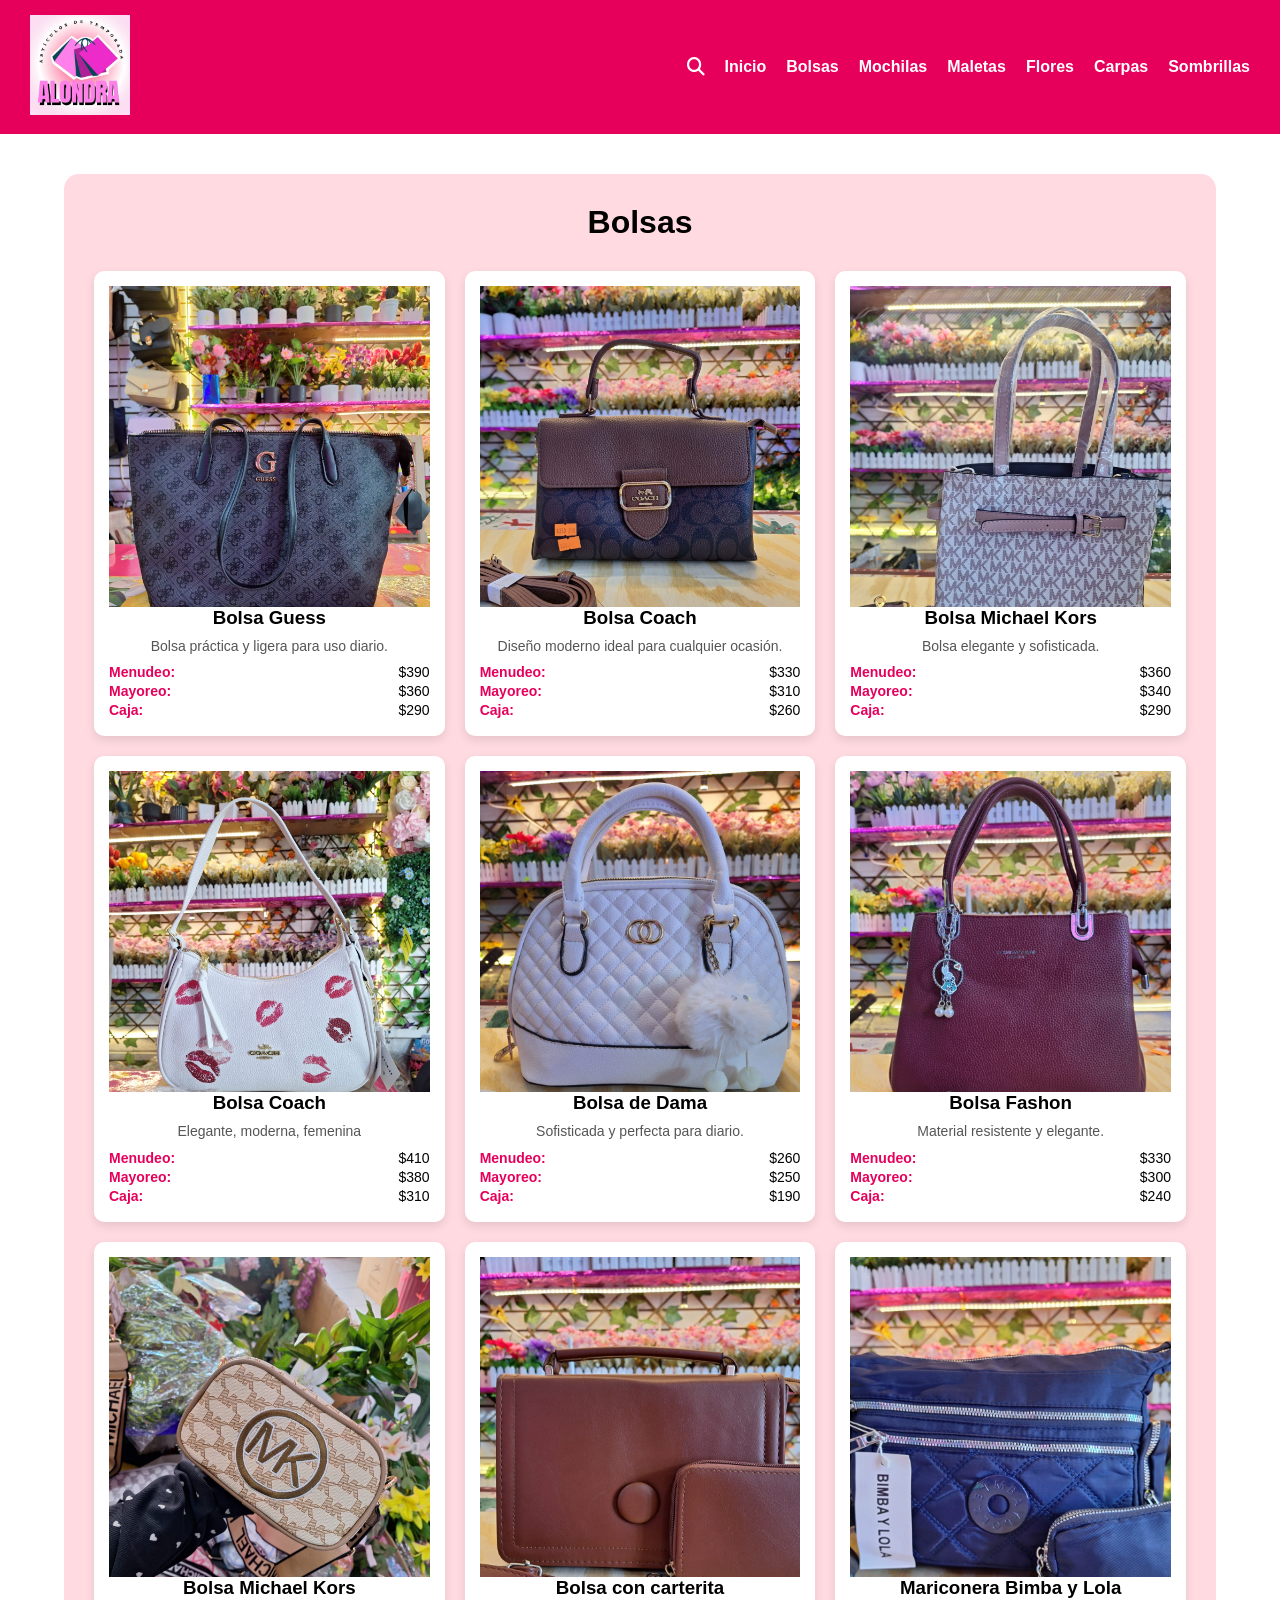
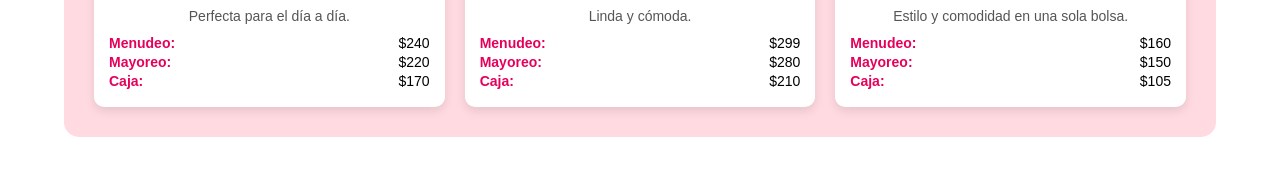
==== Bolsas.html @ b814a70a "primer commit" ====
<!DOCTYPE html>
<html lang="es">
<head>
    <meta charset="UTF-8">
    <meta name="viewport" content="width=device-width, initial-scale=1.0">
    <title>Bolsas - Artículos Alondra</title>
    <link rel="icon" href="logo.jpeg">
    <link rel="stylesheet" href="estilos.css">
    <link rel="stylesheet" href="https://cdnjs.cloudflare.com/ajax/libs/font-awesome/6.5.0/css/all.min.css">
</head>
<body>

<header class="header">
    <div class="logo">
        <img src="logo.jpeg">
    </div>

    <nav class="menu">
        <ul>
               <li class="buscador-li">
        <div class="buscador-box">
            <i class="fas fa-search"></i>
            <input type="text" id="buscador" placeholder="Buscar..." onkeyup="filtrarProductos()">
        </div>
    </li>
            <li><a href="ADTA.html">Inicio</a></li>
            <li><a href="Bolsas.html">Bolsas</a></li>
            <li><a href="Mochilas.html">Mochilas</a></li>
            <li><a href="Maletas.html">Maletas</a></li>
            <li><a href="Flores.html">Flores</a></li>
            <li><a href="Carpas.html">Carpas</a></li>
            <li><a href="Sombrillas.html">Sombrillas</a></li>
        </ul>
    </nav>
</header>

<main class="container">

<h1>Bolsas</h1>

<div class="productos">


<div class="card">
<div class="slider">
<img src="Bolsas/Guess_1.jpeg" onclick="abrirImagen(this.src, event)">
<img src="Bolsas/Guess_2.jpeg" onclick="abrirImagen(this.src, event)">
</div>
<h3>Bolsa Guess</h3>
<p class="descripcion">Bolsa práctica y ligera para uso diario.</p>
<div class="precios">
<p><span>Menudeo:</span> $390</p>
<p><span>Mayoreo:</span> $360</p>
<p><span>Caja:</span> $290</p>
</div>
</div>

<!-- 🔥 DUPLICA ESTO 10 VECES -->

<div class="card">
<div class="slider">
<img src="Bolsas/Coach_1.jpeg" onclick="abrirImagen(this.src, event)">
<img src="Bolsas/Coach_2.jpeg" onclick="abrirImagen(this.src, event)">
<img src="Bolsas/Coach_3.jpeg" onclick="abrirImagen(this.src, event)">
<img src="Bolsas/Coach_4.jpeg" onclick="abrirImagen(this.src, event)">
</div>
<h3>Bolsa Coach</h3>
<p class="descripcion">Diseño moderno ideal para cualquier ocasión.</p>
<div class="precios">
<p><span>Menudeo:</span> $330</p>
<p><span>Mayoreo:</span> $310</p>
<p><span>Caja:</span> $260</p>
</div>
</div>

<div class="card">
<div class="slider">
<img src="Bolsas/MK_1.jpeg" onclick="abrirImagen(this.src, event)">
<img src="Bolsas/MK_2.jpeg" onclick="abrirImagen(this.src, event)">
<img src="Bolsas/MK_3.jpeg" onclick="abrirImagen(this.src, event)">
<img src="Bolsas/MK_4.jpeg" onclick="abrirImagen(this.src, event)">
</div>
<h3>Bolsa Michael Kors</h3>
<p class="descripcion">Bolsa elegante y sofisticada.</p>
<div class="precios">
<p><span>Menudeo:</span> $360</p>
<p><span>Mayoreo:</span> $340</p>
<p><span>Caja:</span> $290</p>
</div>
</div>

<div class="card">
<div class="slider">
<img src="Bolsas/Coach_beso_1.jpeg" onclick="abrirImagen(this.src, event)">
<img src="Bolsas/Coach_beso_2.jpeg" onclick="abrirImagen(this.src, event)">
</div>
<h3>Bolsa Coach</h3>
<p class="descripcion">Elegante, moderna, femenina</p>
<div class="precios">
<p><span>Menudeo:</span> $410</p>
<p><span>Mayoreo:</span> $380</p>
<p><span>Caja:</span> $310</p>
</div>
</div>

<div class="card">
<div class="slider">
<img src="Bolsas/Bolsa_1.jpeg" onclick="abrirImagen(this.src, event)">
<img src="Bolsas/Bolsa_2.jpeg" onclick="abrirImagen(this.src, event)">
<img src="Bolsas/Bolsa_3.jpeg" onclick="abrirImagen(this.src, event)">
<img src="Bolsas/Bolsa_4.jpeg" onclick="abrirImagen(this.src, event)">
<img src="Bolsas/Bolsa_5.jpeg" onclick="abrirImagen(this.src, event)">
<img src="Bolsas/Bolsa_6.jpeg" onclick="abrirImagen(this.src, event)">
</div>
<h3>Bolsa de Dama</h3>
<p class="descripcion">Sofisticada y perfecta para diario.</p>
<div class="precios">
<p><span>Menudeo:</span> $260</p>
<p><span>Mayoreo:</span> $250</p>
<p><span>Caja:</span> $190</p>
</div>
</div>

<div class="card">
<div class="slider">
<img src="Bolsas/Fashion_1.jpeg" onclick="abrirImagen(this.src, event)">
<img src="Bolsas/Fashion_2.jpeg" onclick="abrirImagen(this.src, event)">
<img src="Bolsas/Fashion_3.jpeg" onclick="abrirImagen(this.src, event)">
<img src="Bolsas/Fashion_4.jpeg" onclick="abrirImagen(this.src, event)">
<img src="Bolsas/Fashion_5.jpeg" onclick="abrirImagen(this.src, event)">
</div>
<h3>Bolsa Fashon</h3>
<p class="descripcion">Material resistente y elegante.</p>
<div class="precios">
<p><span>Menudeo:</span> $330</p>
<p><span>Mayoreo:</span> $300</p>
<p><span>Caja:</span> $240</p>
</div>
</div>

<div class="card">
<div class="slider">
<img src="Bolsas/Mariconera_mk.jpeg" onclick="abrirImagen(this.src, event)">
<img src="Bolsas/Mariconera_mk2.jpeg" onclick="abrirImagen(this.src, event)">
<img src="Bolsas/Mariconera_mk3.jpeg" onclick="abrirImagen(this.src, event)">
<img src="Bolsas/Mariconera_mk4.jpeg" onclick="abrirImagen(this.src, event)">
<img src="Bolsas/Mariconera_mk5.jpeg" onclick="abrirImagen(this.src, event)">
</div>
<h3>Bolsa Michael Kors</h3>
<p class="descripcion">Perfecta para el día a día.</p>
<div class="precios">
<p><span>Menudeo:</span> $240</p>
<p><span>Mayoreo:</span> $220</p>
<p><span>Caja:</span> $170</p>
</div>
</div>

<div class="card">
<div class="slider">
<img src="Bolsas/Bolsacar_1.jpeg" onclick="abrirImagen(this.src, event)">
<img src="Bolsas/Bolsacar_2.jpeg" onclick="abrirImagen(this.src, event)">
<img src="Bolsas/Bolsacar_3.jpeg" onclick="abrirImagen(this.src, event)">
<img src="Bolsas/Bolsacar_4.jpeg" onclick="abrirImagen(this.src, event)">
</div>
<h3>Bolsa con carterita</h3>
<p class="descripcion">Linda y cómoda.</p>
<div class="precios">
<p><span>Menudeo:</span> $299</p>
<p><span>Mayoreo:</span> $280</p>
<p><span>Caja:</span> $210</p>
</div>
</div>


<div class="card">
<div class="slider">
<img src="Bolsas/Mariconera_1.jpeg" onclick="abrirImagen(this.src, event)">
<img src="Bolsas/Mariconera_2.jpeg" onclick="abrirImagen(this.src, event)">
<img src="Bolsas/Mariconera_3.jpeg" onclick="abrirImagen(this.src, event)">
<img src="Bolsas/Mariconera_4.jpeg" onclick="abrirImagen(this.src, event)">
<img src="Bolsas/Mariconera_5.jpeg" onclick="abrirImagen(this.src, event)">
<img src="Bolsas/Mariconera_6.jpeg" onclick="abrirImagen(this.src, event)">
<img src="Bolsas/Mariconera_7.jpeg" onclick="abrirImagen(this.src, event)">
<img src="Bolsas/Mariconera_8.jpeg" onclick="abrirImagen(this.src, event)">
</div>
<h3>Mariconera Bimba y Lola</h3>
<p class="descripcion">Estilo y comodidad en una sola bolsa.</p>
<div class="precios">
<p><span>Menudeo:</span> $160</p>
<p><span>Mayoreo:</span> $150</p>
<p><span>Caja:</span> $105</p>
</div>
</div>

</div>
</main>

<!-- MODAL -->
<div id="modal" class="modal">
<span class="cerrar" onclick="cerrarImagen()">&times;</span>

<button class="prev-modal">&#10094;</button>

<img id="imgGrande">

<button class="next-modal">&#10095;</button>
</div>

<script>
let imagenes = [];
let indexActual = 0;

function abrirImagen(src, e) {
    const slider = e.target.parentElement;
    imagenes = Array.from(slider.querySelectorAll("img"));

    indexActual = imagenes.findIndex(img => img.src === e.target.src);

    document.getElementById("modal").style.display = "flex";
    document.getElementById("imgGrande").src = src;
}

function cerrarImagen() {
    document.getElementById("modal").style.display = "none";
}

document.querySelector(".next-modal").onclick = () => {
    indexActual = (indexActual + 1) % imagenes.length;
    document.getElementById("imgGrande").src = imagenes[indexActual].src;
};

document.querySelector(".prev-modal").onclick = () => {
    indexActual = (indexActual - 1 + imagenes.length) % imagenes.length;
    document.getElementById("imgGrande").src = imagenes[indexActual].src;
};
</script>
<script>
function filtrarProductos() {
    const input = document.getElementById("buscador").value.toLowerCase();
    const cards = document.querySelectorAll(".card");

    cards.forEach(card => {
        const titulo = card.querySelector("h3").textContent.toLowerCase();

        if (titulo.includes(input)) {
            card.style.display = "block";
        } else {
            card.style.display = "none";
        }
    });
}
</script>
<script>
const buscadorBox = document.querySelector(".buscador-box");
const input = buscadorBox.querySelector("input");
const icono = buscadorBox.querySelector("i");

icono.addEventListener("click", () => {
    buscadorBox.classList.toggle("active");
    input.focus(); // 🔥 ESTO ES CLAVE
});
</script>
</body>
</html>
---- estilos.css ----
/* RESET */
* {
    margin: 0;
    padding: 0;
    box-sizing: border-box;
    font-family: Arial, sans-serif;
}

body {
    background-image: url("https://i.pinimg.com/736x/4f/77/6e/4f776ec29891259d1a5de63f2722df43.jpg");
    background-size: cover;
    background-position: center;
    background-attachment: fixed; /* efecto parallax 😏 */
}

/* HEADER */
.header {
    display: flex;
    align-items: center;
    justify-content: space-between;
    background-color: #E6005C; /* Rosa mexicano */
    padding: 15px 30px;
    flex-wrap: wrap;
}

.logo img {
    width: 100px;   /* tamaño del logo */
    height: auto;  /* mantiene proporción */
}

/* MENÚ */
.menu ul {
    list-style: none;
    display: flex;
    gap: 20px;
}

.menu a {
    text-decoration: none;
    color: white;
    font-weight: bold;
    transition: 0.3s;
}

.menu a:hover {
    opacity: 0.7;
}

/* CONTENEDOR PRINCIPAL */
.container {
    margin: 40px auto;
    width: 90%;
    padding: 30px;
    background-color: rgba(255, 182, 193, 0.5); /* Rosa pastel translúcido */
    border-radius: 15px;
    backdrop-filter: blur(5px);
    height: auto;
}

/* TÍTULO */
.container h1 {
    text-align: center;
    margin-bottom: 30px;
}

/* PRODUCTOS */
.productos {
    display: grid;
    grid-template-columns: repeat(3, 1fr);
    gap: 20px;
}

/* TARJETAS */
.card {
    background: white;
    border-radius: 10px;
    padding: 15px;
    text-align: center;
    box-shadow: 0 4px 10px rgba(0,0,0,0.1);
    transition: 0.3s;
}

.card:hover {
    transform: scale(1.05);
}

/* IMAGEN */
/* 🔥 rompe cualquier conflicto */
.card img {
    width: 100%;
    height: auto;
}

/* PRECIO */
.precio {
    color: #E6005C;
    font-size: 18px;
    font-weight: bold;
    margin: 10px 0;
}

/* BOTÓN */
button {
    background-color: #E6005C;
    color: white;
    border: none;
    padding: 10px;
    border-radius: 8px;
    cursor: pointer;
    transition: 0.3s;
}

button:hover {
    background-color: #c4004d;
}

/* 📱 RESPONSIVE PARA TABLET */
@media (max-width: 900px) {
    .productos {
        grid-template-columns: repeat(2, 1fr);
    }

    .menu ul {
        gap: 10px;
        font-size: 14px;
    }
}

/* 📱 RESPONSIVE PARA CELULAR */
@media (max-width: 600px) {

    .header {
        flex-direction: column;
        align-items: flex-start;
    }

    .menu ul {
        flex-direction: column;
        width: 100%;
        margin-top: 10px;
    }

    .menu li {
        padding: 8px 0;
    }

    .productos {
        grid-template-columns: 1fr;
    }

    .container {
        padding: 20px;
    }

    .container h1 {
        font-size: 22px;
    }

}
/* FOOTER COMPLETO */
.footer {
    width: 100%;
    background-color: #E6005C;
    color: white;
    padding: 25px 0;
    
    display: flex;
    flex-direction: column;
    align-items: center;   /* centra todo */
    justify-content: center;
    text-align: center;
}

/* TEXTO */
.footer p {
    margin-bottom: 12px;
    font-weight: bold;
    font-size: 16px;
}

/* CONTENEDOR REDES */
.redes {
    display: flex;
    justify-content: center;
    align-items: center;
    gap: 30px;
}

/* ICONOS */
.redes a {
    display: flex;
    justify-content: center;
    align-items: center;

    font-size: 28px;
    color: white;
    text-decoration: none;
    transition: 0.3s;
}

/* EFECTO HOVER */
.redes a:hover {
    transform: scale(1.2);
}

/* COLORES AL PASAR EL MOUSE */
.redes a:nth-child(1):hover {
    color: #1877F2; /* Facebook */
}

.redes a:nth-child(2):hover {
    color: #000000; /* TikTok */
}

.redes a:nth-child(3):hover {
    color: #25D366; /* WhatsApp */
}
/* SLIDER */
.slider {
    display: flex !important;
    overflow-x: auto !important;
    width: 100% !important;
    flex-wrap: nowrap;
}

.slider img {
    width: 100% !important;
    height: 400px !important;
    object-fit: cover;

    flex: 0 0 100% !important;  /* 🔥 CLAVE */
}

.slider::-webkit-scrollbar {
    display: none;
}
.slider {
    aspect-ratio: 1/1; /* cuadrado perfecto */
}
.slider {
    scroll-behavior: smooth;

}

/* CONTENEDOR */
.slider-container {
    position: relative;
}

/* BOTONES */
.prev, .next {
    position: absolute;
    top: 50%;
    transform: translateY(-50%);
    
    background-color: rgba(0,0,0,0.5);
    color: white;
    border: none;
    font-size: 20px;
    padding: 8px 12px;
    cursor: pointer;
    border-radius: 50%;
    z-index: 10;
}

.prev { left: 5px; }
.next { right: 5px; }

.prev:hover, .next:hover {
    background-color: rgba(0,0,0,0.8);
}

/* PUNTOS */
.dots {
    display: flex;
    justify-content: center;
    margin-top: 8px;
    gap: 6px;
}

.dots span {
    width: 8px;
    height: 8px;
    background: #ccc;
    border-radius: 50%;
    cursor: pointer;
}

.dots .active {
    background: #E6005C;
}

.precios p {
    display: flex;
    justify-content: space-between;
    font-size: 14px;
    margin: 3px 0;
}

.precios span {
    font-weight: bold;
    color: #E6005C;
}

.descripcion {
    font-size: 14px;
    color: #555;
    margin: 8px 0;
    line-height: 1.4;
}


.modal {
    display: none;
    position: fixed;
    z-index: 9999;
    left: 0;
    top: 0;
    width: 100%;
    height: 100%;

    background-color: rgba(0,0,0,0.8);

    justify-content: center;
    align-items: center;
}

.modal img {
    max-width: 90%;
    max-height: 90%;
    border-radius: 10px;
}

/* BOTON CERRAR */
.cerrar {
    position: absolute;
    top: 20px;
    right: 30px;
    font-size: 35px;
    color: white;
    cursor: pointer;
    z-index: 10000;
}

/* FLECHAS MODAL */
.prev-modal, .next-modal {
    position: absolute;
    top: 50%;
    transform: translateY(-50%);
    
    background: rgba(0,0,0,0.5);
    color: white;
    border: none;
    font-size: 25px;
    padding: 10px;
    cursor: pointer;
    z-index: 10000;
}

.prev-modal { left: 20px; }
.next-modal { right: 20px; }

.buscador-box {
    position: relative;
    display: flex;
    align-items: center;
}

/* ICONO */
.buscador-box i {
    color: white;
    font-size: 18px;
    cursor: pointer;
    z-index: 2;
}

/* INPUT OCULTO */
.buscador-box input {
    width: 0;
    opacity: 0;
    padding: 8px;
    border-radius: 20px;
    border: none;
    outline: none;
    pointer-events: none;

    position: absolute;
    right: 0;
    transition: 0.4s;
}

/* 🔥 CUANDO SE ACTIVA */
.buscador-box.active input {
    width: 180px;
    opacity: 1;
    padding-left: 35px;
    pointer-events: auto;
}
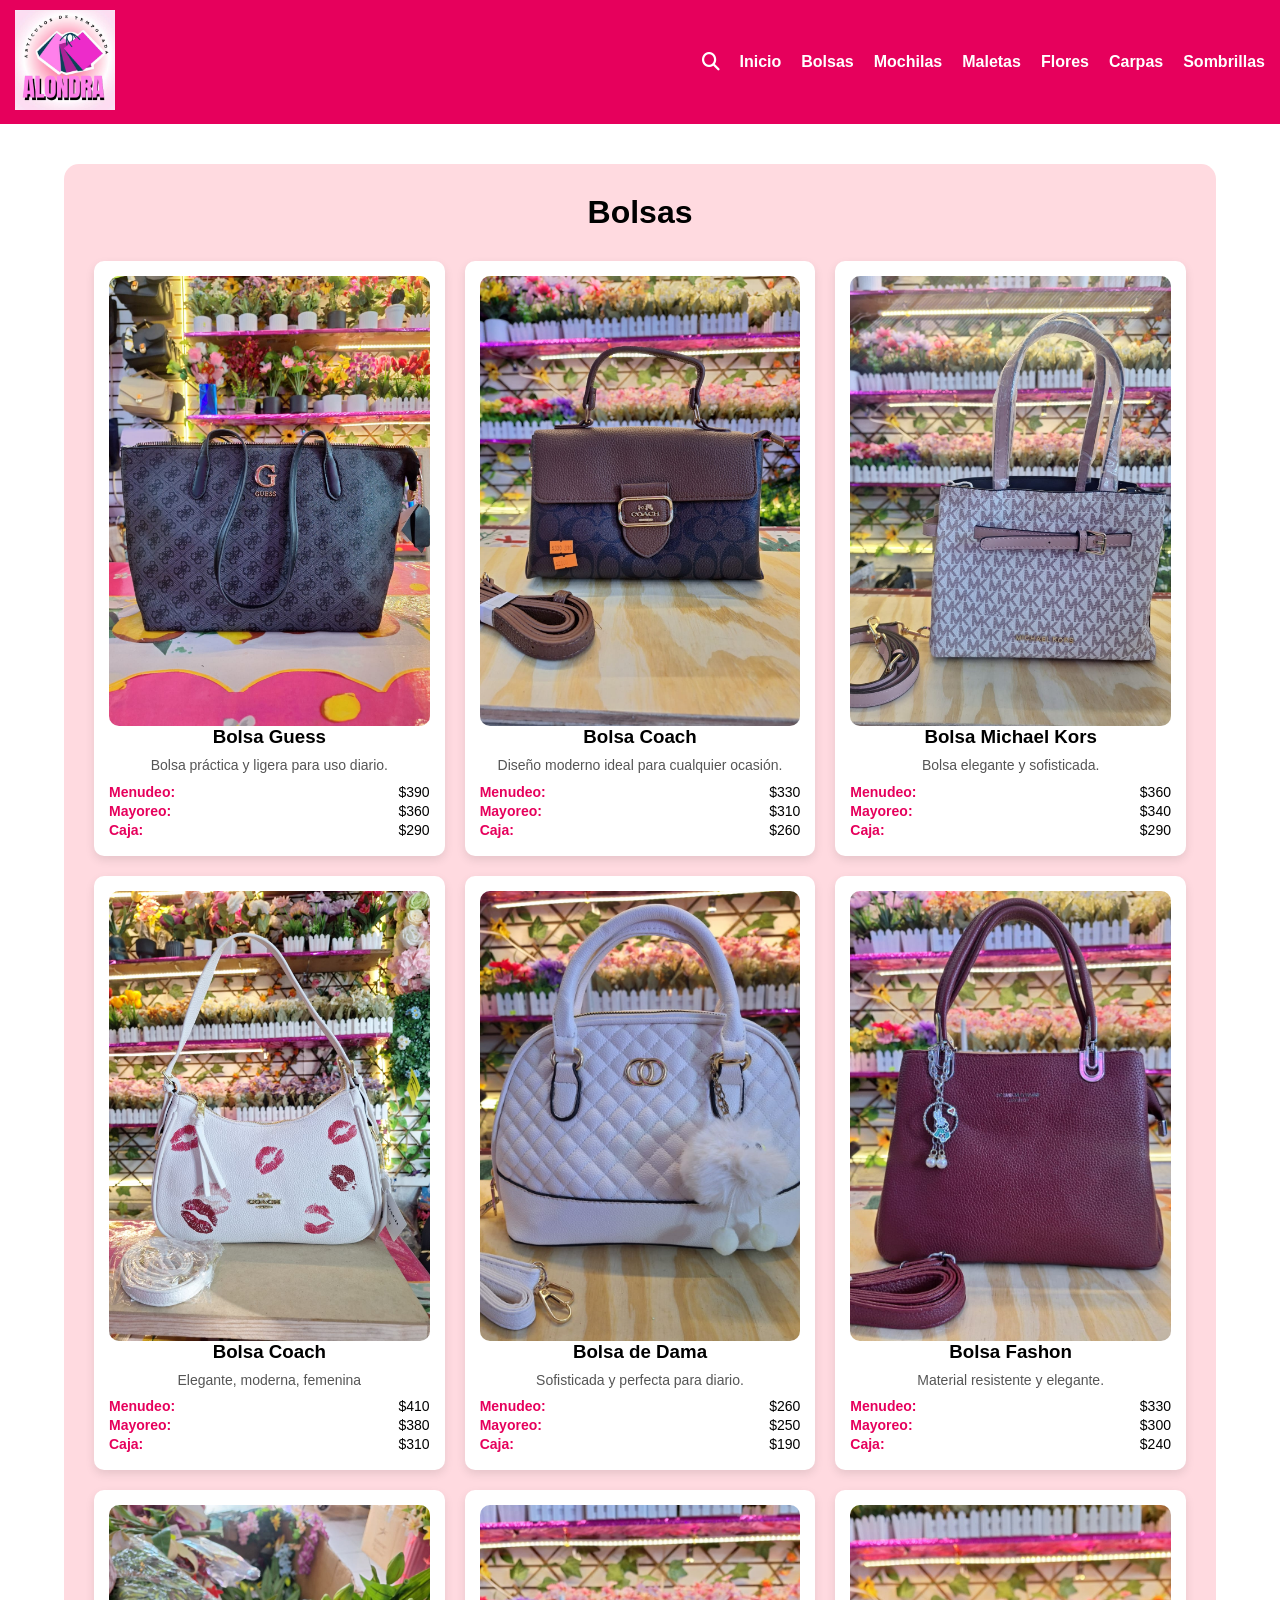
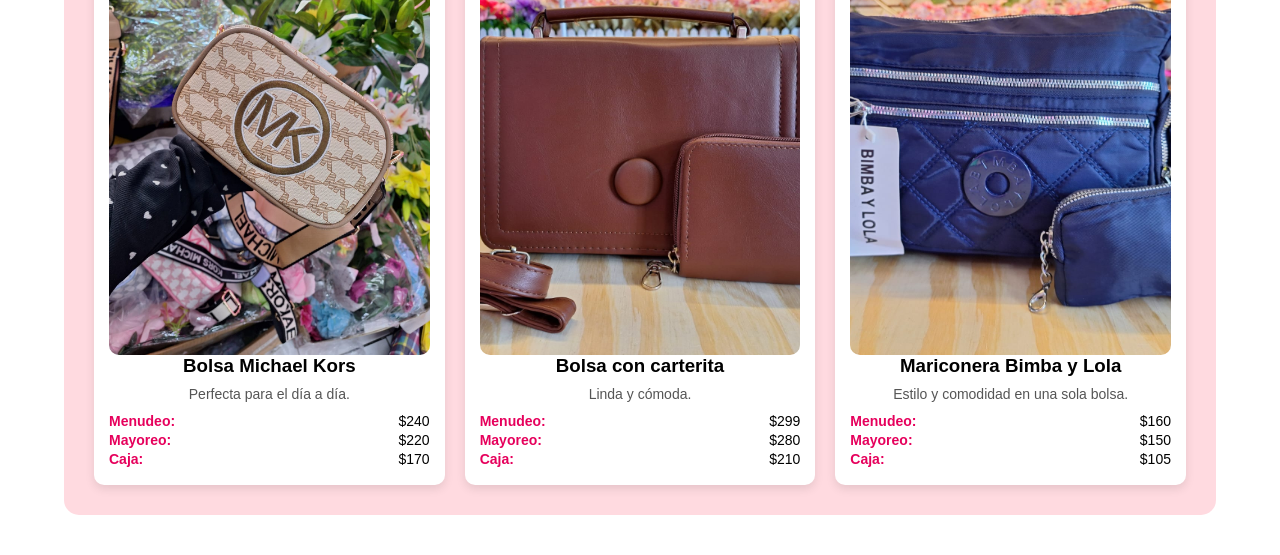
==== commit 4100bf31: "nuevo" ====
--- a/Bolsas.html
+++ b/Bolsas.html
@@ -23,7 +23,7 @@
             <input type="text" id="buscador" placeholder="Buscar..." onkeyup="filtrarProductos()">
         </div>
     </li>
-            <li><a href="ADTA.html">Inicio</a></li>
+            <li><a href="index.html">Inicio</a></li>
             <li><a href="Bolsas.html">Bolsas</a></li>
             <li><a href="Mochilas.html">Mochilas</a></li>
             <li><a href="Maletas.html">Maletas</a></li>
--- a/estilos.css
+++ b/estilos.css
@@ -18,9 +18,9 @@
     display: flex;
     align-items: center;
     justify-content: space-between;
-    background-color: #E6005C; /* Rosa mexicano */
-    padding: 15px 30px;
-    flex-wrap: wrap;
+    background-color: #E6005C;
+    padding: 10px 15px;
+    flex-wrap: nowrap; /* 🔥 evita que baje */
 }
 
 .logo img {
@@ -30,9 +30,12 @@
 
 /* MENÚ */
 .menu ul {
+    display: flex;
+    flex-direction: row;
+    gap: 20px;
+    flex-wrap: nowrap; /* 🔥 importante */
     list-style: none;
-    display: flex;
-    gap: 20px;
+
 }
 
 .menu a {
@@ -44,6 +47,9 @@
 
 .menu a:hover {
     opacity: 0.7;
+}
+.menu ul::-webkit-scrollbar {
+    display: none;
 }
 
 /* CONTENEDOR PRINCIPAL */
@@ -129,31 +135,26 @@
 /* 📱 RESPONSIVE PARA CELULAR */
 @media (max-width: 600px) {
 
-    .header {
-        flex-direction: column;
-        align-items: flex-start;
-    }
-
     .menu ul {
-        flex-direction: column;
-        width: 100%;
-        margin-top: 10px;
+        flex-direction: row;   /* 🔥 antes estaba en column */
+        flex-wrap: wrap;       /* para que bajen si no caben */
+        justify-content: center;
+        gap: 10px;
     }
 
     .menu li {
-        padding: 8px 0;
+        padding: 5px;
     }
 
     .productos {
-        grid-template-columns: 1fr;
-    }
-
-    .container {
-        padding: 20px;
-    }
-
-    .container h1 {
-        font-size: 22px;
+        grid-template-columns: 1fr; /* 🔥 UNA SOLA COLUMNA */
+    }
+        .slider img {
+        height: 180px;  /* 🔥 más compacto en celular */
+    }
+
+    .card {
+        padding: 10px;
     }
 
 }
@@ -216,26 +217,39 @@
     color: #25D366; /* WhatsApp */
 }
 /* SLIDER */
+/* SLIDER */
+@media (max-width: 600px) {
+
+    .slider {
+        display: flex;
+        overflow-x: auto;
+        scroll-snap-type: x mandatory;
+    }
+
+    .slider img {
+        flex: 0 0 100%;
+        scroll-snap-align: center;
+    }
+
+}
+
+/* IMÁGENES */
 .slider {
-    display: flex !important;
-    overflow-x: auto !important;
-    width: 100% !important;
-    flex-wrap: nowrap;
+    display: flex;
+    overflow: hidden;
 }
 
 .slider img {
-    width: 100% !important;
-    height: 400px !important;
+    width: 100%;
+    height: 450px;
     object-fit: cover;
-
-    flex: 0 0 100% !important;  /* 🔥 CLAVE */
+    flex: 0 0 100%;
+    border-radius: 10px;
+
 }
 
 .slider::-webkit-scrollbar {
     display: none;
-}
-.slider {
-    aspect-ratio: 1/1; /* cuadrado perfecto */
 }
 .slider {
     scroll-behavior: smooth;
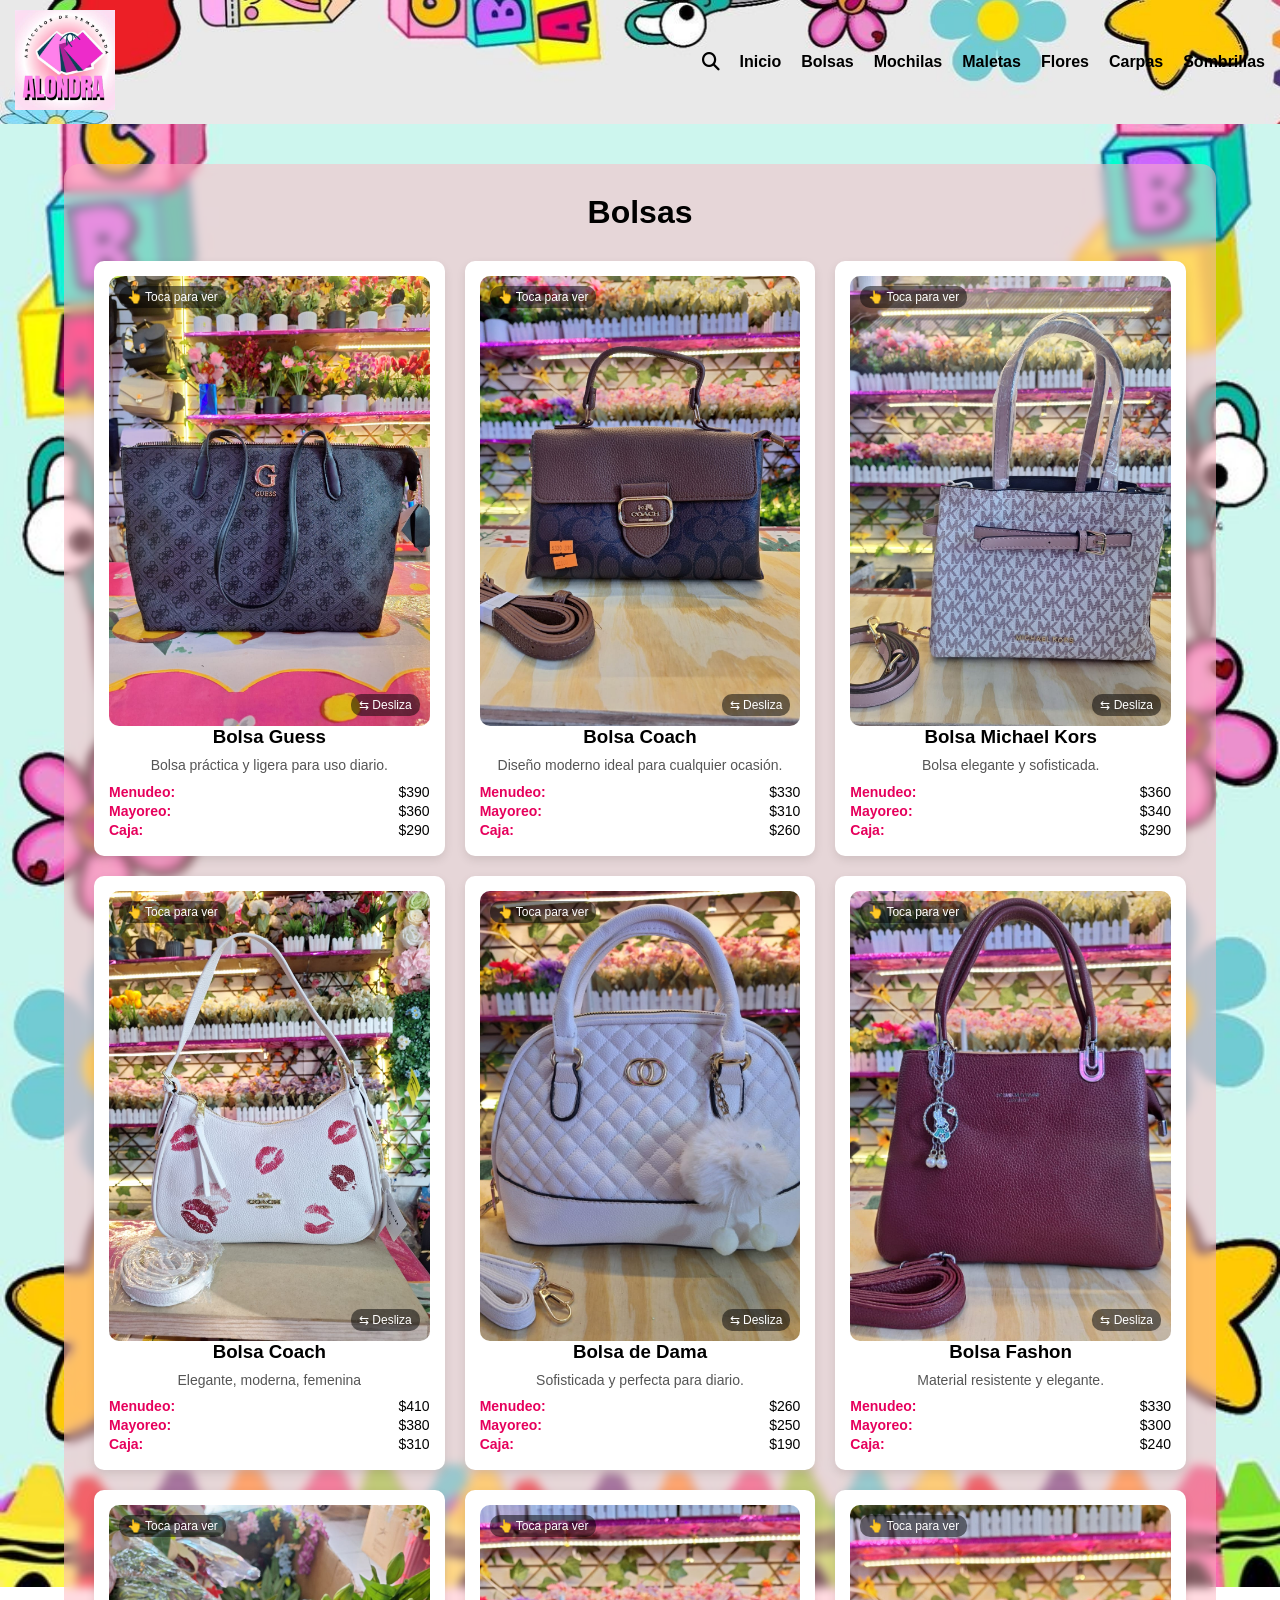
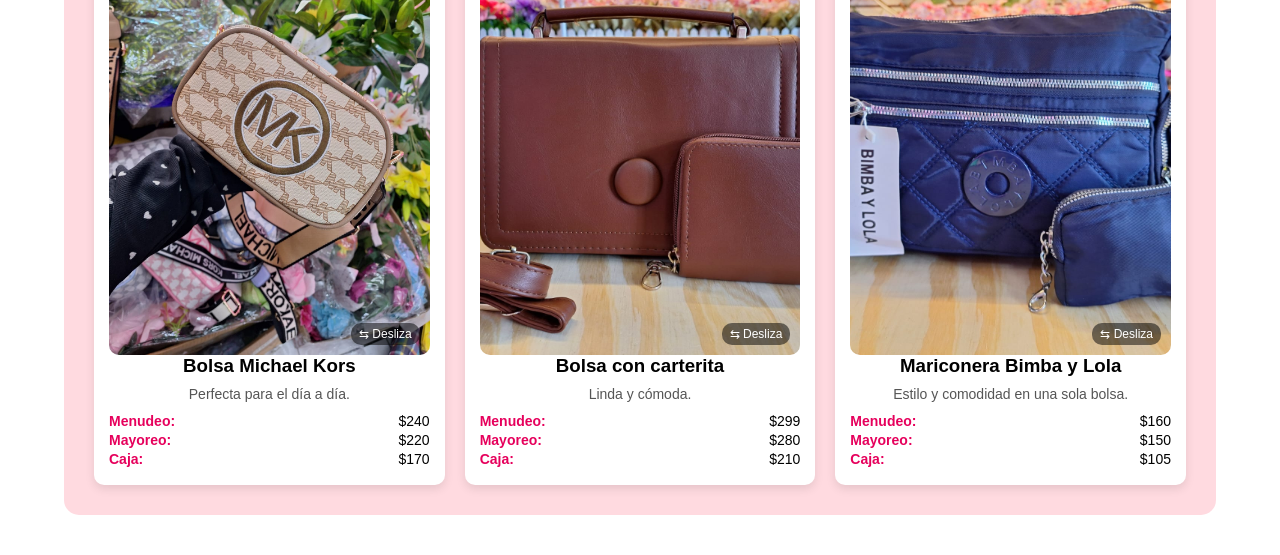
==== commit ccb95681: "nuevo" ====
--- a/Bolsas.html
+++ b/Bolsas.html
@@ -5,7 +5,7 @@
     <meta name="viewport" content="width=device-width, initial-scale=1.0">
     <title>Bolsas - Artículos Alondra</title>
     <link rel="icon" href="logo.jpeg">
-    <link rel="stylesheet" href="estilos.css">
+    <link rel="stylesheet" href="estilos.css?v=2">
     <link rel="stylesheet" href="https://cdnjs.cloudflare.com/ajax/libs/font-awesome/6.5.0/css/all.min.css">
 </head>
 <body>
@@ -42,9 +42,11 @@
 
 
 <div class="card">
+    <div class="slider-container">
 <div class="slider">
 <img src="Bolsas/Guess_1.jpeg" onclick="abrirImagen(this.src, event)">
 <img src="Bolsas/Guess_2.jpeg" onclick="abrirImagen(this.src, event)">
+</div>
 </div>
 <h3>Bolsa Guess</h3>
 <p class="descripcion">Bolsa práctica y ligera para uso diario.</p>
@@ -55,15 +57,17 @@
 </div>
 </div>
 
-<!-- 🔥 DUPLICA ESTO 10 VECES -->
-
-<div class="card">
+
+
+<div class="card">
+    <div class="slider-container">
 <div class="slider">
 <img src="Bolsas/Coach_1.jpeg" onclick="abrirImagen(this.src, event)">
 <img src="Bolsas/Coach_2.jpeg" onclick="abrirImagen(this.src, event)">
 <img src="Bolsas/Coach_3.jpeg" onclick="abrirImagen(this.src, event)">
 <img src="Bolsas/Coach_4.jpeg" onclick="abrirImagen(this.src, event)">
 </div>
+</div>
 <h3>Bolsa Coach</h3>
 <p class="descripcion">Diseño moderno ideal para cualquier ocasión.</p>
 <div class="precios">
@@ -74,12 +78,14 @@
 </div>
 
 <div class="card">
+    <div class="slider-container">
 <div class="slider">
 <img src="Bolsas/MK_1.jpeg" onclick="abrirImagen(this.src, event)">
 <img src="Bolsas/MK_2.jpeg" onclick="abrirImagen(this.src, event)">
 <img src="Bolsas/MK_3.jpeg" onclick="abrirImagen(this.src, event)">
 <img src="Bolsas/MK_4.jpeg" onclick="abrirImagen(this.src, event)">
 </div>
+</div>
 <h3>Bolsa Michael Kors</h3>
 <p class="descripcion">Bolsa elegante y sofisticada.</p>
 <div class="precios">
@@ -90,9 +96,11 @@
 </div>
 
 <div class="card">
+    <div class="slider-container">
 <div class="slider">
 <img src="Bolsas/Coach_beso_1.jpeg" onclick="abrirImagen(this.src, event)">
 <img src="Bolsas/Coach_beso_2.jpeg" onclick="abrirImagen(this.src, event)">
+</div>
 </div>
 <h3>Bolsa Coach</h3>
 <p class="descripcion">Elegante, moderna, femenina</p>
@@ -104,6 +112,7 @@
 </div>
 
 <div class="card">
+    <div class="slider-container">
 <div class="slider">
 <img src="Bolsas/Bolsa_1.jpeg" onclick="abrirImagen(this.src, event)">
 <img src="Bolsas/Bolsa_2.jpeg" onclick="abrirImagen(this.src, event)">
@@ -112,6 +121,7 @@
 <img src="Bolsas/Bolsa_5.jpeg" onclick="abrirImagen(this.src, event)">
 <img src="Bolsas/Bolsa_6.jpeg" onclick="abrirImagen(this.src, event)">
 </div>
+</div>
 <h3>Bolsa de Dama</h3>
 <p class="descripcion">Sofisticada y perfecta para diario.</p>
 <div class="precios">
@@ -122,6 +132,7 @@
 </div>
 
 <div class="card">
+    <div class="slider-container">
 <div class="slider">
 <img src="Bolsas/Fashion_1.jpeg" onclick="abrirImagen(this.src, event)">
 <img src="Bolsas/Fashion_2.jpeg" onclick="abrirImagen(this.src, event)">
@@ -129,6 +140,7 @@
 <img src="Bolsas/Fashion_4.jpeg" onclick="abrirImagen(this.src, event)">
 <img src="Bolsas/Fashion_5.jpeg" onclick="abrirImagen(this.src, event)">
 </div>
+</div>
 <h3>Bolsa Fashon</h3>
 <p class="descripcion">Material resistente y elegante.</p>
 <div class="precios">
@@ -139,6 +151,7 @@
 </div>
 
 <div class="card">
+    <div class="slider-container">
 <div class="slider">
 <img src="Bolsas/Mariconera_mk.jpeg" onclick="abrirImagen(this.src, event)">
 <img src="Bolsas/Mariconera_mk2.jpeg" onclick="abrirImagen(this.src, event)">
@@ -146,6 +159,7 @@
 <img src="Bolsas/Mariconera_mk4.jpeg" onclick="abrirImagen(this.src, event)">
 <img src="Bolsas/Mariconera_mk5.jpeg" onclick="abrirImagen(this.src, event)">
 </div>
+</div>
 <h3>Bolsa Michael Kors</h3>
 <p class="descripcion">Perfecta para el día a día.</p>
 <div class="precios">
@@ -156,12 +170,14 @@
 </div>
 
 <div class="card">
+    <div class="slider-container">
 <div class="slider">
 <img src="Bolsas/Bolsacar_1.jpeg" onclick="abrirImagen(this.src, event)">
 <img src="Bolsas/Bolsacar_2.jpeg" onclick="abrirImagen(this.src, event)">
 <img src="Bolsas/Bolsacar_3.jpeg" onclick="abrirImagen(this.src, event)">
 <img src="Bolsas/Bolsacar_4.jpeg" onclick="abrirImagen(this.src, event)">
 </div>
+</div>
 <h3>Bolsa con carterita</h3>
 <p class="descripcion">Linda y cómoda.</p>
 <div class="precios">
@@ -173,6 +189,7 @@
 
 
 <div class="card">
+    <div class="slider-container">
 <div class="slider">
 <img src="Bolsas/Mariconera_1.jpeg" onclick="abrirImagen(this.src, event)">
 <img src="Bolsas/Mariconera_2.jpeg" onclick="abrirImagen(this.src, event)">
@@ -182,6 +199,7 @@
 <img src="Bolsas/Mariconera_6.jpeg" onclick="abrirImagen(this.src, event)">
 <img src="Bolsas/Mariconera_7.jpeg" onclick="abrirImagen(this.src, event)">
 <img src="Bolsas/Mariconera_8.jpeg" onclick="abrirImagen(this.src, event)">
+</div>
 </div>
 <h3>Mariconera Bimba y Lola</h3>
 <p class="descripcion">Estilo y comodidad en una sola bolsa.</p>
--- a/estilos.css
+++ b/estilos.css
@@ -7,10 +7,11 @@
 }
 
 body {
-    background-image: url("https://i.pinimg.com/736x/4f/77/6e/4f776ec29891259d1a5de63f2722df43.jpg");
+    background-image: url("des.jpg");
     background-size: cover;
     background-position: center;
     background-attachment: fixed; /* efecto parallax 😏 */
+    background-repeat: no-repeat;
 }
 
 /* HEADER */
@@ -18,7 +19,10 @@
     display: flex;
     align-items: center;
     justify-content: space-between;
-    background-color: #E6005C;
+    background-image: url("marco.jpg"); /* 🔥 */
+    background-size: cover; /* ajusta la imagen */
+    background-position: center; /* centra */
+    background-repeat: no-repeat; /* evita repetición */
     padding: 10px 15px;
     flex-wrap: nowrap; /* 🔥 evita que baje */
 }
@@ -40,7 +44,7 @@
 
 .menu a {
     text-decoration: none;
-    color: white;
+    color: black;
     font-weight: bold;
     transition: 0.3s;
 }
@@ -91,7 +95,6 @@
 }
 
 /* IMAGEN */
-/* 🔥 rompe cualquier conflicto */
 .card img {
     width: 100%;
     height: auto;
@@ -216,43 +219,77 @@
 .redes a:nth-child(3):hover {
     color: #25D366; /* WhatsApp */
 }
-/* SLIDER */
-/* SLIDER */
-@media (max-width: 600px) {
-
-    .slider {
-        display: flex;
-        overflow-x: auto;
-        scroll-snap-type: x mandatory;
-    }
-
-    .slider img {
-        flex: 0 0 100%;
-        scroll-snap-align: center;
-    }
-
-}
-
-/* IMÁGENES */
+
+/* SLIDER GENERAL (LAPTOP + TODO) */
 .slider {
-    display: flex;
-    overflow: hidden;
+
+    display: flex;
+    overflow-x: auto;
+    scroll-behavior: smooth;
+    cursor: grab;
+    
+}
+
+
+.slider-container::after {
+    content: "⇆ Desliza";
+    position: absolute;
+    bottom: 10px;
+    right: 10px;
+
+    background: rgba(0,0,0,0.5);
+    color: white;
+    font-size: 12px;
+    padding: 4px 8px;
+    border-radius: 10px;
+
+    pointer-events: none;
+}
+.slider-container::before {
+    content: "👆 Toca para ver";
+    position: absolute;
+    top: 10px;
+    left: 10px;
+
+    background: rgba(0,0,0,0.5);
+    color: white;
+    font-size: 12px;
+    padding: 4px 8px;
+    border-radius: 10px;
+
+    pointer-events: none;
+}
+
+.slider:active {
+    cursor: grabbing;
 }
 
 .slider img {
     width: 100%;
-    height: 450px;
+    height: 450px; /* laptop grande 🔥 */
     object-fit: cover;
     flex: 0 0 100%;
     border-radius: 10px;
-
-}
-
+}
+
+/* OCULTA SCROLL */
 .slider::-webkit-scrollbar {
     display: none;
 }
-.slider {
-    scroll-behavior: smooth;
+
+/* 📱 CELULAR */
+@media (max-width: 600px) {
+
+    .slider {
+        display: flex;
+        overflow: auto;
+        scroll-snap-type: x mandatory;
+    }
+
+    .slider img {
+        flex: 0 0 100%; /* tamaño celular */
+        scroll-snap-align: center;
+    }
 
 }
 
@@ -382,7 +419,7 @@
 
 /* ICONO */
 .buscador-box i {
-    color: white;
+    color: black;
     font-size: 18px;
     cursor: pointer;
     z-index: 2;
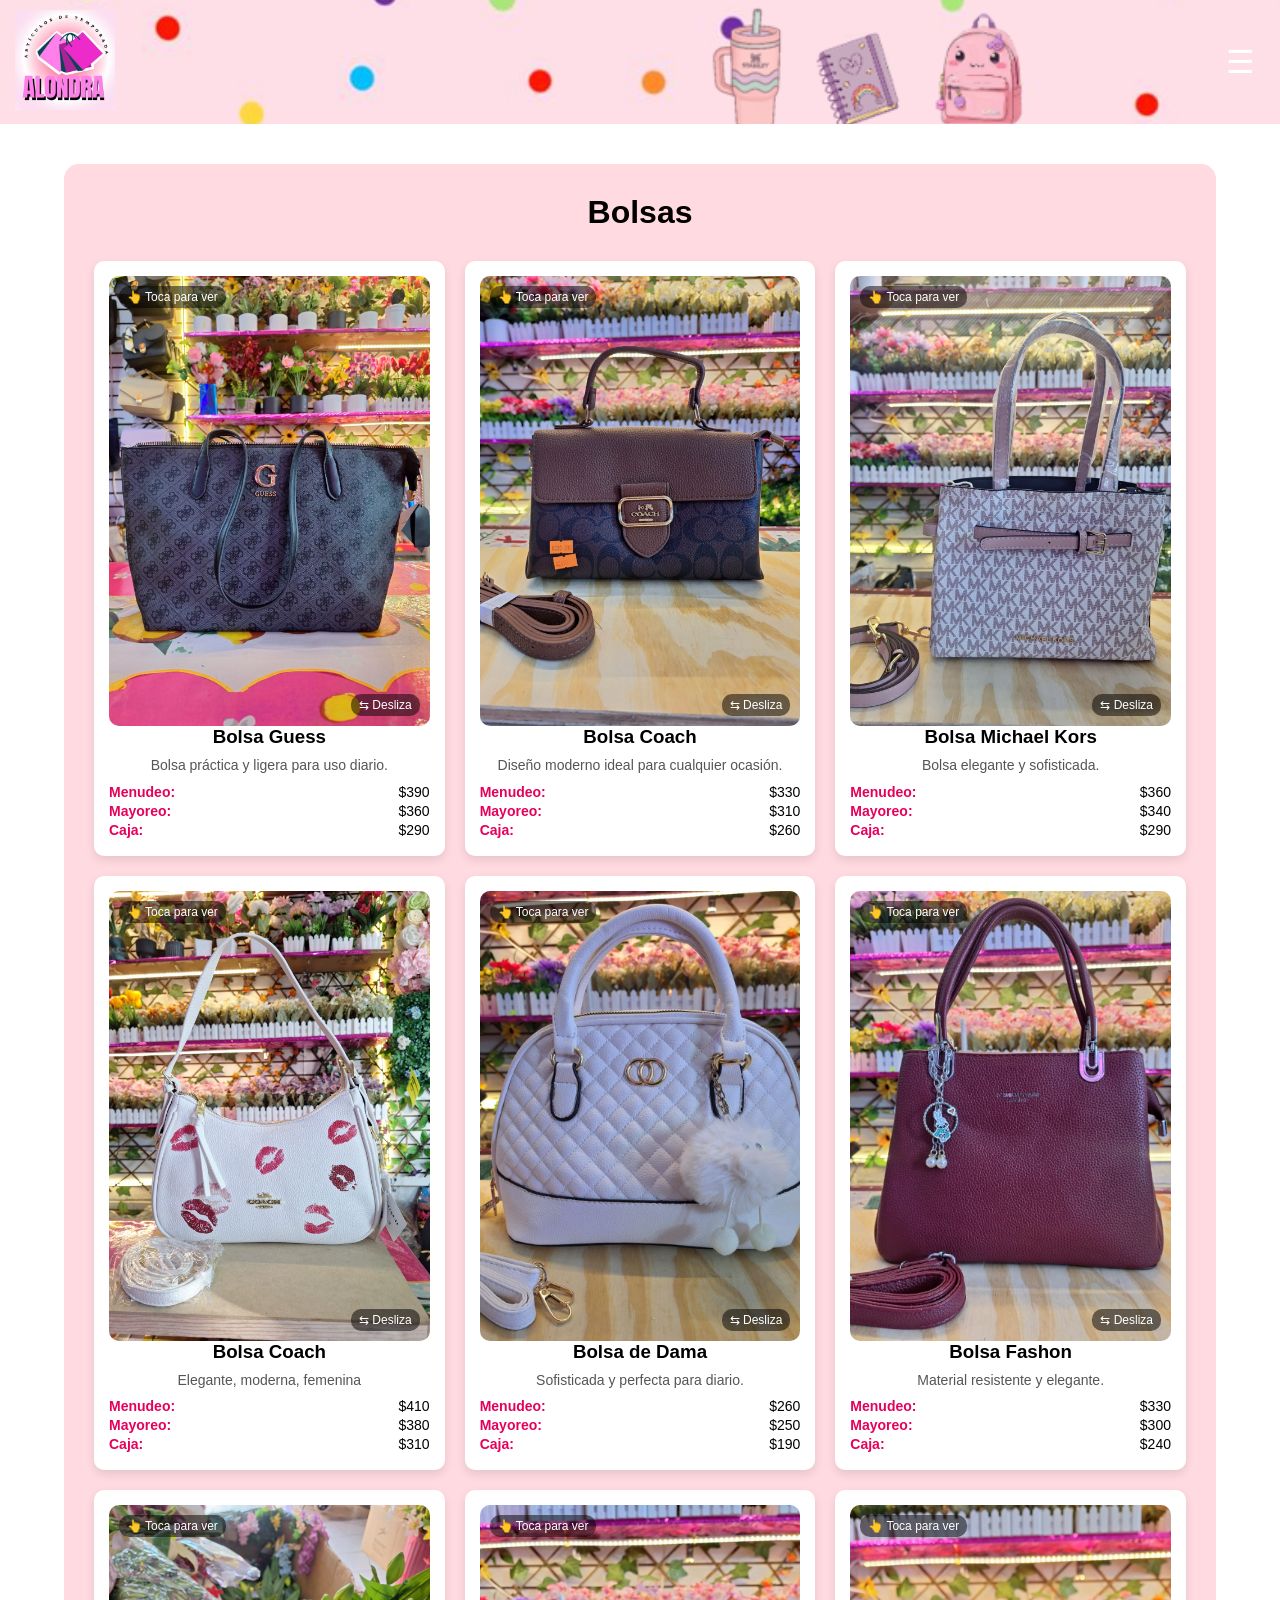
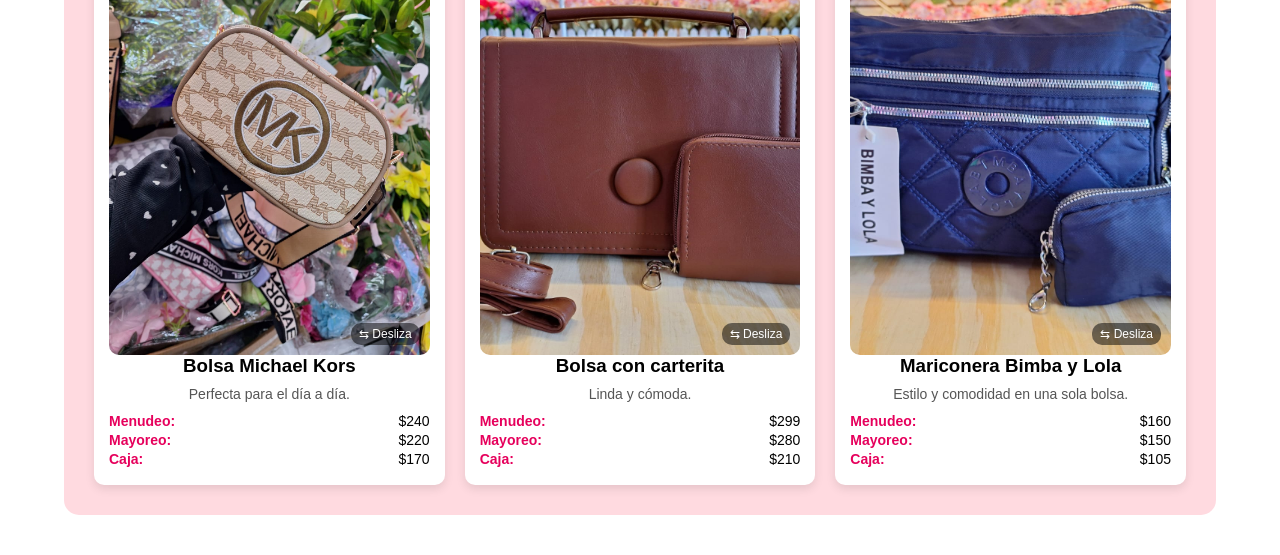
==== commit 36f5d066: "nuevo" ====
--- a/Bolsas.html
+++ b/Bolsas.html
@@ -11,18 +11,15 @@
 <body>
 
 <header class="header">
+
     <div class="logo">
-        <img src="logo.jpeg">
+        <img src="logo.jpeg" alt="Logo">
     </div>
 
-    <nav class="menu">
+    <button class="menu-btn" onclick="toggleMenu()">☰</button>
+
+    <nav class="menu" id="menu">
         <ul>
-               <li class="buscador-li">
-        <div class="buscador-box">
-            <i class="fas fa-search"></i>
-            <input type="text" id="buscador" placeholder="Buscar..." onkeyup="filtrarProductos()">
-        </div>
-    </li>
             <li><a href="index.html">Inicio</a></li>
             <li><a href="Bolsas.html">Bolsas</a></li>
             <li><a href="Mochilas.html">Mochilas</a></li>
@@ -30,8 +27,10 @@
             <li><a href="Flores.html">Flores</a></li>
             <li><a href="Carpas.html">Carpas</a></li>
             <li><a href="Sombrillas.html">Sombrillas</a></li>
+            <li><a href="#">Contacto</a></li>
         </ul>
     </nav>
+
 </header>
 
 <main class="container">
@@ -278,5 +277,10 @@
     input.focus(); // 🔥 ESTO ES CLAVE
 });
 </script>
+<script>
+function toggleMenu() {
+    document.getElementById("menu").classList.toggle("active");
+}
+</script>
 </body>
 </html>
--- a/estilos.css
+++ b/estilos.css
@@ -7,10 +7,10 @@
 }
 
 body {
-    background-image: url("des.jpg");
+    background-image: url("https://i.pinimg.com/1200x/47/c9/8f/47c98f7f70820c33ffdbb4bbab4a5b1d.jpg");
     background-size: cover;
     background-position: center;
-    background-attachment: fixed; /* efecto parallax 😏 */
+    background-attachment: fixed; 
     background-repeat: no-repeat;
 }
 
@@ -19,7 +19,7 @@
     display: flex;
     align-items: center;
     justify-content: space-between;
-    background-image: url("marco.jpg"); /* 🔥 */
+    background-image: url("mar.png"); /* 🔥 */
     background-size: cover; /* ajusta la imagen */
     background-position: center; /* centra */
     background-repeat: no-repeat; /* evita repetición */
@@ -33,25 +33,52 @@
 }
 
 /* MENÚ */
+.menu-btn {
+    background: none;
+    border: none;
+    color: white;
+    font-size: 32px;
+    cursor: pointer;
+    display: block;   /* Antes decía display: none */
+}
+.menu {
+    display: none;
+    position: absolute;
+    top: 70px;
+    right: 15px;
+    width: 250px;
+    background: #E6005C;
+    border-radius: 10px;
+    box-shadow: 0 8px 20px rgba(0,0,0,.3);
+    z-index: 9999;
+}
+
+.menu.active {
+    display: block;
+}
 .menu ul {
-    display: flex;
-    flex-direction: row;
-    gap: 20px;
-    flex-wrap: nowrap; /* 🔥 importante */
     list-style: none;
-
+    display: flex;
+    flex-direction: column;
+    padding: 10px 0;
+}
+
+.menu li {
+    width: 100%;
 }
 
 .menu a {
+    display: block;
+    color: white;
     text-decoration: none;
-    color: black;
-    font-weight: bold;
-    transition: 0.3s;
+    padding: 12px 20px;
 }
 
 .menu a:hover {
-    opacity: 0.7;
-}
+    background: rgba(255,255,255,.15);
+}
+
+
 .menu ul::-webkit-scrollbar {
     display: none;
 }
@@ -137,6 +164,10 @@
 
 /* 📱 RESPONSIVE PARA CELULAR */
 @media (max-width: 600px) {
+    .productos {
+    grid-template-columns: repeat(2, 1fr);
+    gap: 12px;
+}
 
     .menu ul {
         flex-direction: row;   /* 🔥 antes estaba en column */
@@ -152,13 +183,25 @@
     .productos {
         grid-template-columns: 1fr; /* 🔥 UNA SOLA COLUMNA */
     }
-        .slider img {
-        height: 180px;  /* 🔥 más compacto en celular */
-    }
-
-    .card {
-        padding: 10px;
-    }
+   .slider img {
+    height: 140px;
+}
+
+.card {
+    padding: 8px;
+}
+
+.card h3 {
+    font-size: 15px;
+}
+
+.descripcion {
+    font-size: 12px;
+}
+
+.precios p {
+    font-size: 12px;
+}
 
 }
 /* FOOTER COMPLETO */
@@ -419,7 +462,7 @@
 
 /* ICONO */
 .buscador-box i {
-    color: black;
+    color: white;
     font-size: 18px;
     cursor: pointer;
     z-index: 2;
